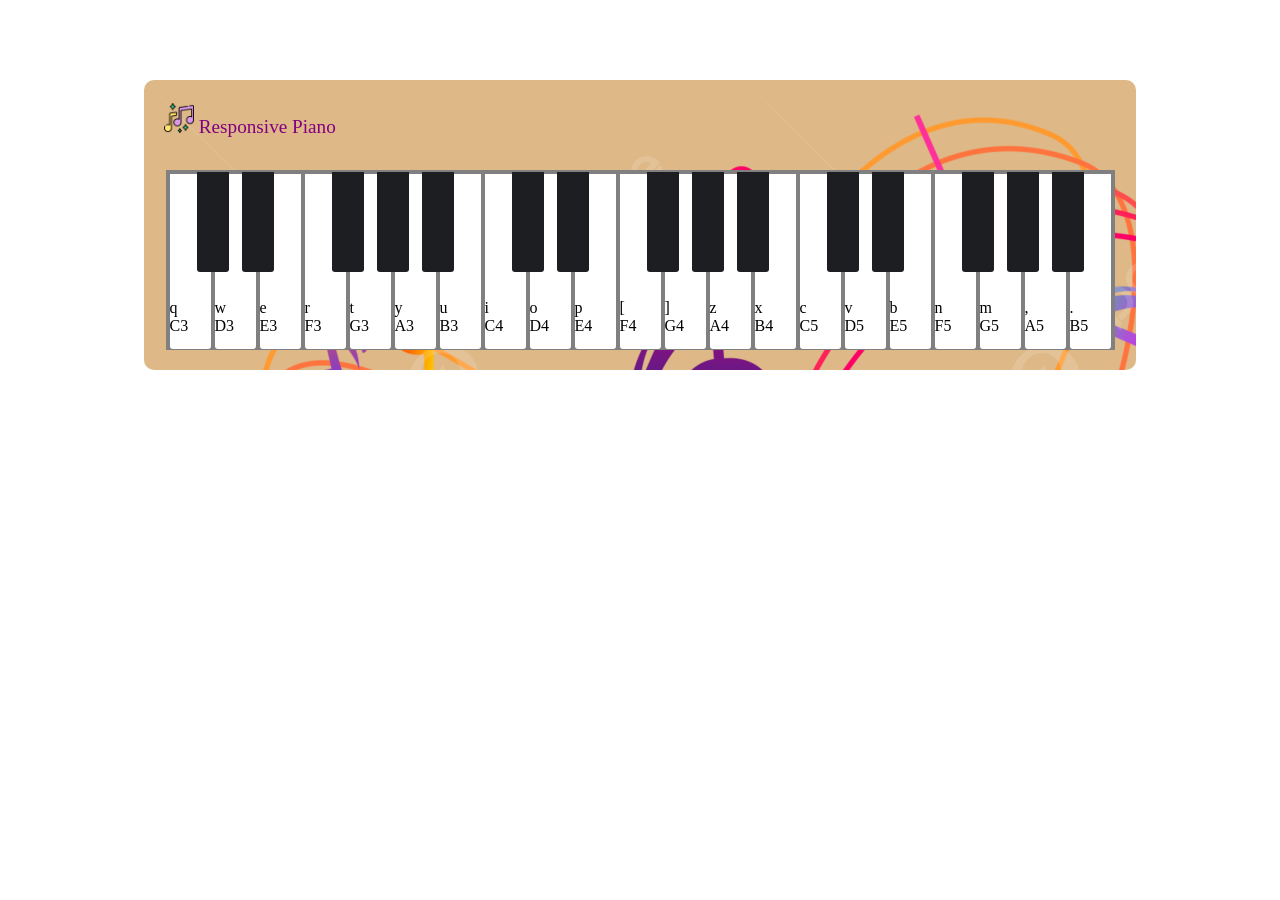
==== chapter4/piano.html @ 25de75c1 "add chapter4 and piano" ====
<!DOCTYPE html>
<html lang="en">
<head>
    <meta charset="UTF-8">
    <meta name="viewport" content="width=device-width, initial-scale=1.0">
    <title>Responsive Piano</title>
    <link rel="stylesheet" href="style.css">
</head>
<body>
    <div id="piano">
    <div id="logo">
        <img src="note.png" alt="piano logo"> Responsive Piano</div>

    <div id="keys"></div>
    
    </div>
    <script>
            const notes = ['C','C#','D','D#','E','F','F#','G','G#','A','A#','B'];
            const octaves = {
                '3':'q2w3er5t6y7u',
            '4':'i9o0p[=]azsx',
            '5':'cfvgbnjmk,l.'
            };
            let octave_keys='';
            for (const o in octaves) {
                octave_keys += '<div class="octave" dat"'+o+'">';
                for (let i=0; i<notes.length; i++) {
                    const note = notes[i];
                    const color = note.indexOf('#') < 0 ? 'white' : 'black' ;
                    const keyboard =octaves[o].charAt(i);
                    octave_keys += ` <div class="key ${color}"`;
                    octave_keys += ` data-keyboard ="${keyboard}"`;
                    octave_keys += ` data-note="${note}">`;
                    octave_keys +='<div class ="label">' ;
                    octave_keys +=`${keyboard}<br>${note}${o}</div>`;
                    octave_keys +='</div>';

                }
                octave_keys += '</div>';
            }
            document.getElementById('keys').innerHTML = octave_keys;

    </script>
</body>
</html>
---- chapter4/style.css ----
* {
box-sizing: border-box;
margin: 0;
}

#piano {
background-color: burlywood;
width: 992px;
height: 290px;
border-radius: 10px;
margin: 80px auto;
background-image: url('note_line.png');
padding: 90px 20px 0px;
position: relative;
}

#logo {
position: absolute;
top : 23px;
color: purple;
font-size: 1.2em;
font-family: Cambria, Cochin, Georgia, Times, 'Times New Roman', serif
}

#logo>img {
    height: 30px;

}

#keys {
    background-color: gray;
    width: 949px;
    height: 180px;
    padding: 2px;
    margin: 0 auto;
    display: flex;
}

.octave{
    width: 315px;
    display: flex;
}

.white {
    background-color: #fff;
    width: 41px;
    height: 175px;
    margin: 2px;
    border-radius: 0 0 3px 3px;
    padding-top: 125px;
}

.black {
    position: relative;
    
}

.black>.label {
    position: absolute;
    color: white;
    width: 32px;
    left: -16px;
    right: 50px;
    top: 50px;
}

.black::after {
    content: "";
    background-color: #1d1e22;
    width: 32px;
    height: 100px;
    position: absolute;
    left: -16px;
    border-radius: 0 0 3px 3px;
  }
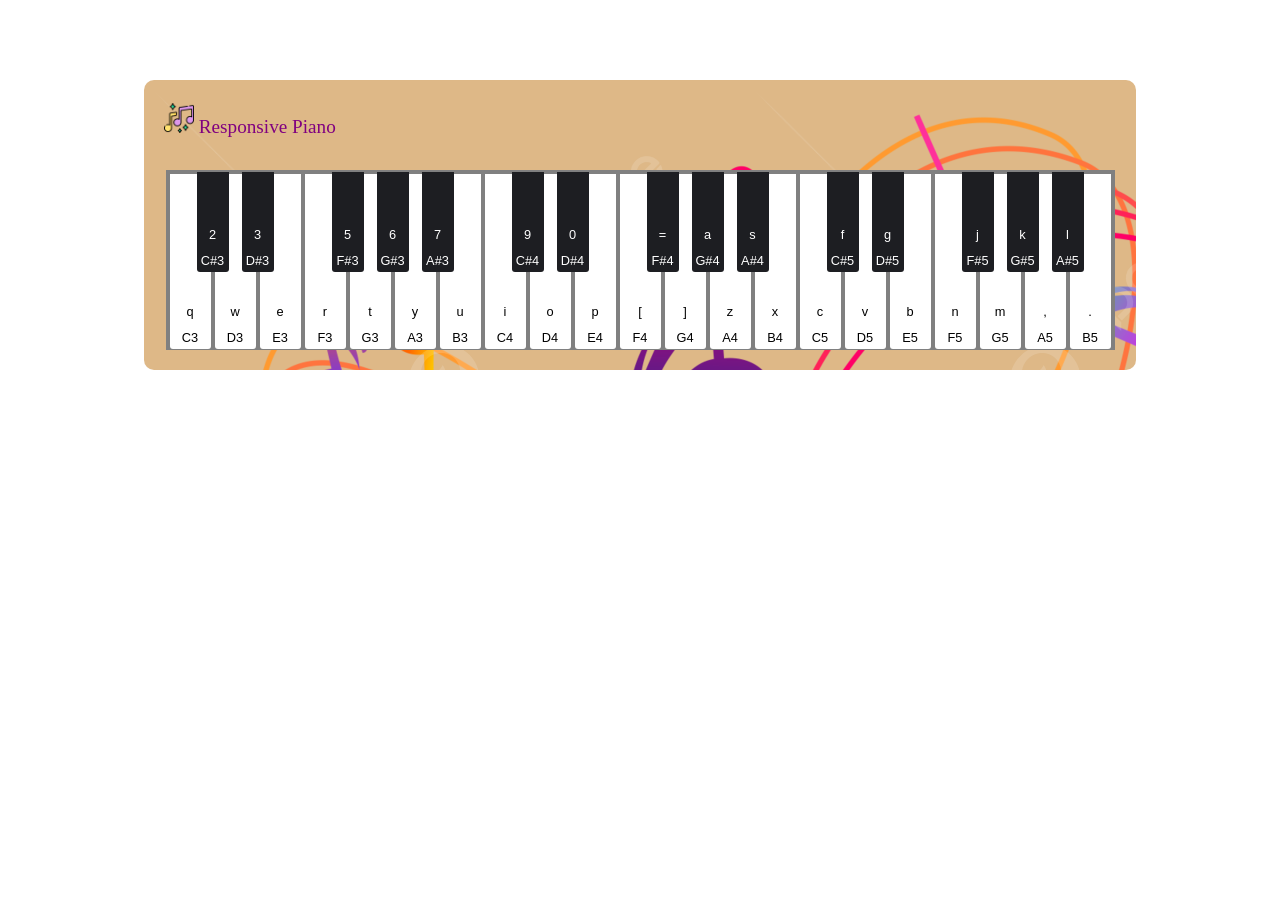
==== commit 9355dc16: "add audio piano and pressbottom" ====
--- a/chapter4/piano.html
+++ b/chapter4/piano.html
@@ -5,6 +5,7 @@
     <meta name="viewport" content="width=device-width, initial-scale=1.0">
     <title>Responsive Piano</title>
     <link rel="stylesheet" href="style.css">
+    <script src="audiosynth.js"></script>
 </head>
 <body>
     <div id="piano">
@@ -23,7 +24,7 @@
             };
             let octave_keys='';
             for (const o in octaves) {
-                octave_keys += '<div class="octave" dat"'+o+'">';
+                octave_keys += `<div class="octave" data-octave="${o}">`;
                 for (let i=0; i<notes.length; i++) {
                     const note = notes[i];
                     const color = note.indexOf('#') < 0 ? 'white' : 'black' ;
@@ -39,7 +40,40 @@
                 octave_keys += '</div>';
             }
             document.getElementById('keys').innerHTML = octave_keys;
+            Synth.setVolume(0.5);
+            function playNote(key) {
+    const note = key.dataset.note;
+    const octave = key.parentElement.dataset.octave;
 
+    Synth.play(0,note, octave, 4);
+  }
+  const keys = document.querySelectorAll('.key');
+  for (let key of keys) {
+    key.addEventListener('mousedown', function () {
+      playNote(key); 
+    });
+  }
+  window.addEventListener('keyup', function (event) {
+    const keyboard = event.key;
+    const key = document.querySelector(`.key[data-keyboard="${keyboard}"]`);
+    if (key) {
+        key.classList.remove('pressed');
+        if (!key.classList.contains('pressed')) {
+
+    }
+ }
+  });
+
+  window.addEventListener('keydown', function (event) {
+    const keyboard = event.key;
+    const key = document.querySelector(`.key[data-keyboard="${keyboard}"]`);
+    if (key) {
+      if (!key.classList.contains('pressed')) {
+        key.classList.add('pressed');
+        playNote(key);
+      }
+    }
+  });
     </script>
 </body>
 </html>
--- a/chapter4/style.css
+++ b/chapter4/style.css
@@ -33,6 +33,7 @@
     height: 180px;
     padding: 2px;
     margin: 0 auto;
+    overflow: hidden;
     display: flex;
 }
 
@@ -62,6 +63,7 @@
     left: -16px;
     right: 50px;
     top: 50px;
+    z-index: 1000;
 }
 
 .black::after {
@@ -72,4 +74,33 @@
     position: absolute;
     left: -16px;
     border-radius: 0 0 3px 3px;
+    z-index: 999;
+  }
+  .key:active {
+    transform: translateY(2px);
+  }
+  .label {
+    text-align: center;
+    font-family: sans-serif;
+    line-height: 2em;
+    font-size: 0.8em;
+  }
+  @media (max-width: 768px) {
+    #piano {
+      width: 358px;
+    }
+  
+    #keys {
+      width: 318px;
+    }
+  }
+  
+  @media (max-width: 1199px) and (min-width: 769px) {
+    #piano {
+      width: 675px;
+    }
+  
+    #keys {
+      width: 633px;
+    }
   }
